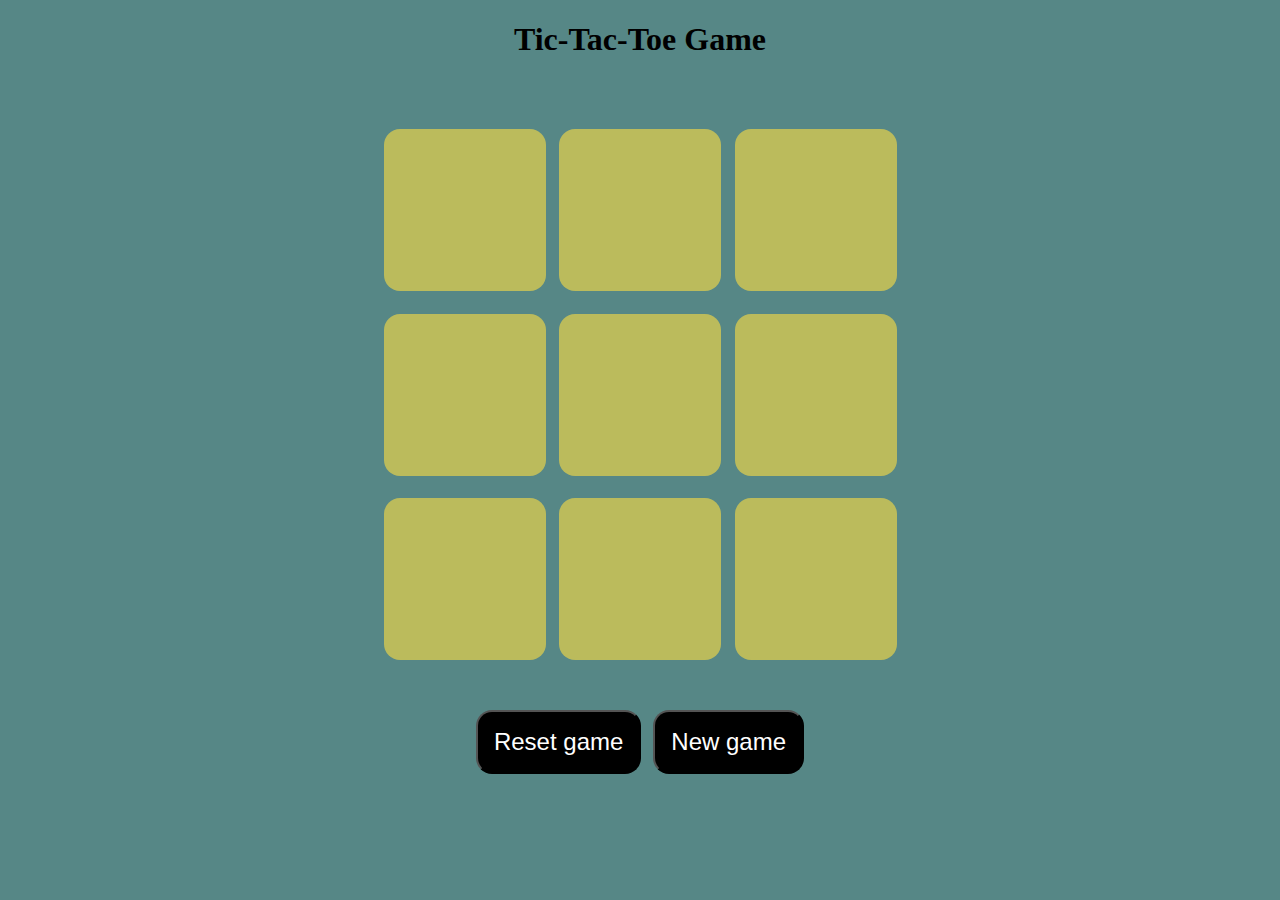
==== index.html @ e24ca803 "make new html css and javasript file for tic-tac-toe game." ====
<!DOCTYPE html>
<html lang="en">
<head>
    <meta charset="UTF-8">
    <meta name="viewport" content="width=device-width, initial-scale=1.0">
    <title>tic-tak-toe</title>
    <link rel="stylesheet" href="simple.css">
</head>
<body>
    <div class="msg-container hide ">
        <p id="msg">Winner</p>
    </div>
       
    <h1>Tic-Tac-Toe Game </h1>

    <main>
        <div class="container">

            <div class="game">
                <button class="box"></button>
                <button class="box"></button>
                <button class="box"></button>
                <button class="box"></button>
                <button class="box"></button>
                <button class="box"></button>
                <button class="box"></button>
                <button class="box"></button>
                <button class="box"></button> 
    
            </div>
        </div>
       <button id="reset-btn">Reset game</button>
       <button id="new-btn">New game</button>
    </main>
    
    <script src="scripting.js"></script>
</body>
</html>
---- simple.css ----
body{
    background-color: #568786;
    text-align: center;
}

.container{
    height: 70vh;
    display: flex;
    
    justify-content: center;
    align-items: center;

}
 .game{
    
    height: 60vmin;
    width: 60vmin;
    display: flex;
    flex-wrap: wrap;
    justify-content: center;
    align-items: center;
    gap: 1.5vmin;
 }
.box{
    width: 18vmin;
    height: 18vmin;
    border-radius: 1rem;
    border: none;
    box-shadow: 0 0 1rem rgba (0,0,0,0.3);
    font-size: 6vmin;
    color: rgb(149, 94, 94);
    background-color: #bbbb5c;

}
#reset-btn{
    background-color: black;
    color: white;
    font-size: 1.5rem;
    padding: 1rem;
    border-radius: 1.0rem;

}
#new-btn{
    background-color: black;
    color: white;
    font-size: 1.5rem;
    padding: 1rem;
    border-radius: 1.0rem;
     margin-left: 0.5rem;
}
#msg{
    font-size: 4vmin;
    color: antiquewhite;
}
.msgcontainer{
    height: 5vmin;
}
.hide{
    display: none;
}
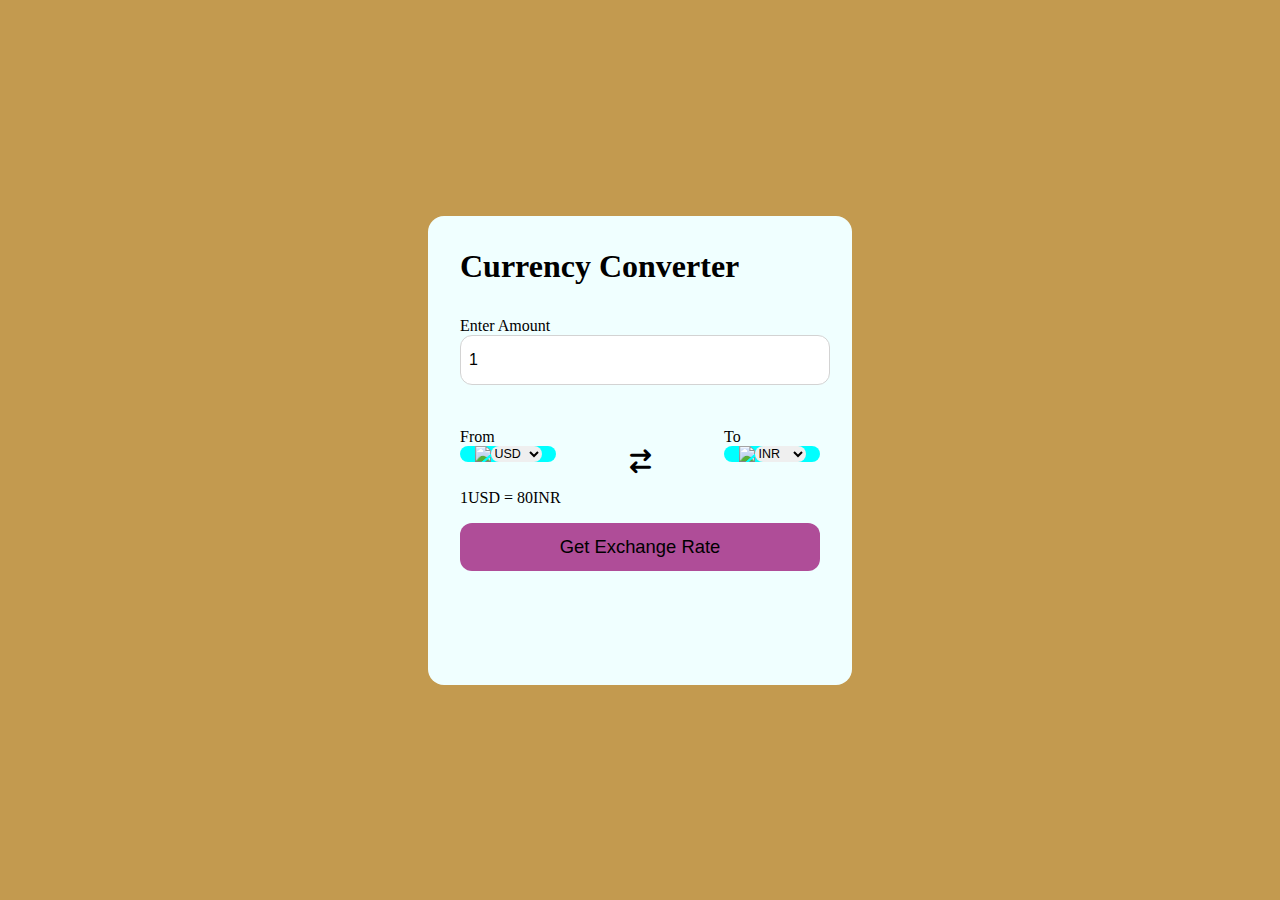
==== commit e980b3c4: "currency exchange code uploded" ====
--- a/index.html
+++ b/index.html
@@ -1,38 +1,47 @@
-<!DOCTYPE html>
-<html lang="en">
-<head>
-    <meta charset="UTF-8">
-    <meta name="viewport" content="width=device-width, initial-scale=1.0">
-    <title>tic-tak-toe</title>
-    <link rel="stylesheet" href="simple.css">
-</head>
-<body>
-    <div class="msg-container hide ">
-        <p id="msg">Winner</p>
-    </div>
-       
-    <h1>Tic-Tac-Toe Game </h1>
-
-    <main>
-        <div class="container">
-
-            <div class="game">
-                <button class="box"></button>
-                <button class="box"></button>
-                <button class="box"></button>
-                <button class="box"></button>
-                <button class="box"></button>
-                <button class="box"></button>
-                <button class="box"></button>
-                <button class="box"></button>
-                <button class="box"></button> 
-    
-            </div>
-        </div>
-       <button id="reset-btn">Reset game</button>
-       <button id="new-btn">New game</button>
-    </main>
-    
-    <script src="scripting.js"></script>
-</body>
-</html>
+<!DOCTYPE html>
+<html lang="en">
+
+<head>
+    <meta charset="UTF-8">
+    <meta name="viewport" content="width=device-width, initial-scale=1.0">
+    <title>currency Converter</title>
+    <link rel="stylesheet" href="https://cdnjs.cloudflare.com/ajax/libs/font-awesome/6.7.2/css/all.min.css"
+        integrity="sha512-Evv84Mr4kqVGRNSgIGL/F/aIDqQb7xQ2vcrdIwxfjThSH8CSR7PBEakCr51Ck+w+/U6swU2Im1vVX0SVk9ABhg=="
+        crossorigin="anonymous" referrerpolicy="no-referrer" />
+    <link rel="stylesheet" href="style.css">
+</head>
+
+<body>
+    <div class="container">
+      <h1>Currency Converter</h1>
+      <form>
+        <div class="amount">
+          <p>Enter Amount</p>
+          <input value="1" type="text" />
+        </div>
+        <div class="dropdown">
+          <div class="from">
+            <p>From</p>
+            <div class="select-container">
+              <img src="https://flagsapi.com/US/flat/64.png" />
+              <select name="from"></select>
+            </div>
+          </div>
+          <i class="fa-solid fa-arrow-right-arrow-left"></i>
+          <div class="to">
+            <p>To</p>
+            <div class="select-container">
+              <img src="https://flagsapi.com/IN/flat/64.png" />
+              <select name="to"></select>
+            </div>
+          </div>
+        </div>
+        <div class="msg">1USD = 80INR</div>
+        <button>Get Exchange Rate</button>
+      </form>
+    </div>
+    <script src="codes.js"></script>
+    <script src="script.js"></script>
+  </body>
+</html>
+
--- a/style.css
+++ b/style.css
@@ -0,0 +1,71 @@
+*{
+   margin: 0;
+   padding: 0;
+}
+body{
+    display: flex;
+    justify-content: center;
+    align-items: center;
+    min-height: 100vh;
+    background-color: rgb(195, 154, 79);
+}
+.container{
+    background-color: azure;
+    padding:2rem;
+    border-radius: 1rem;
+    min-height: 45vh;
+    width: 40vh;
+    
+}
+form{
+    margin: 2rem 0 1rem 0;
+}
+form select,button,input{
+width: 100%;
+border:none;
+outline: none;
+border-radius: 0.75rem ;
+}
+form input{
+    border: 1px solid lightgray;
+    font-size: 1rem;
+    padding-left: 0.5rem;
+    height: 3rem;
+}
+.dropdown{
+    display:flex;
+    justify-content: space-between;
+    align-items: center;
+    margin-top:2rem;
+}
+.dropdown i{
+   font-size: 1.5rem;
+    margin-top: 2rem;
+
+}
+.select-container img{
+    max-width: 2rem;
+
+}
+.select-container{
+    display: flex;
+    justify-content: center;
+    align-items: center;
+    width: 6rem;
+    border-radius: 0.5rem;
+    background-color: aqua;
+}
+.select-container select{
+    font-size: 1.70rex;
+    width: auto;
+}
+.msg{
+    margin: 1rem 0 1rem 0;
+
+}
+form button{
+    height:3rem;
+    background-color: #af4d98;
+    font-size: 1.15rem;
+    cursor:pointer;
+}